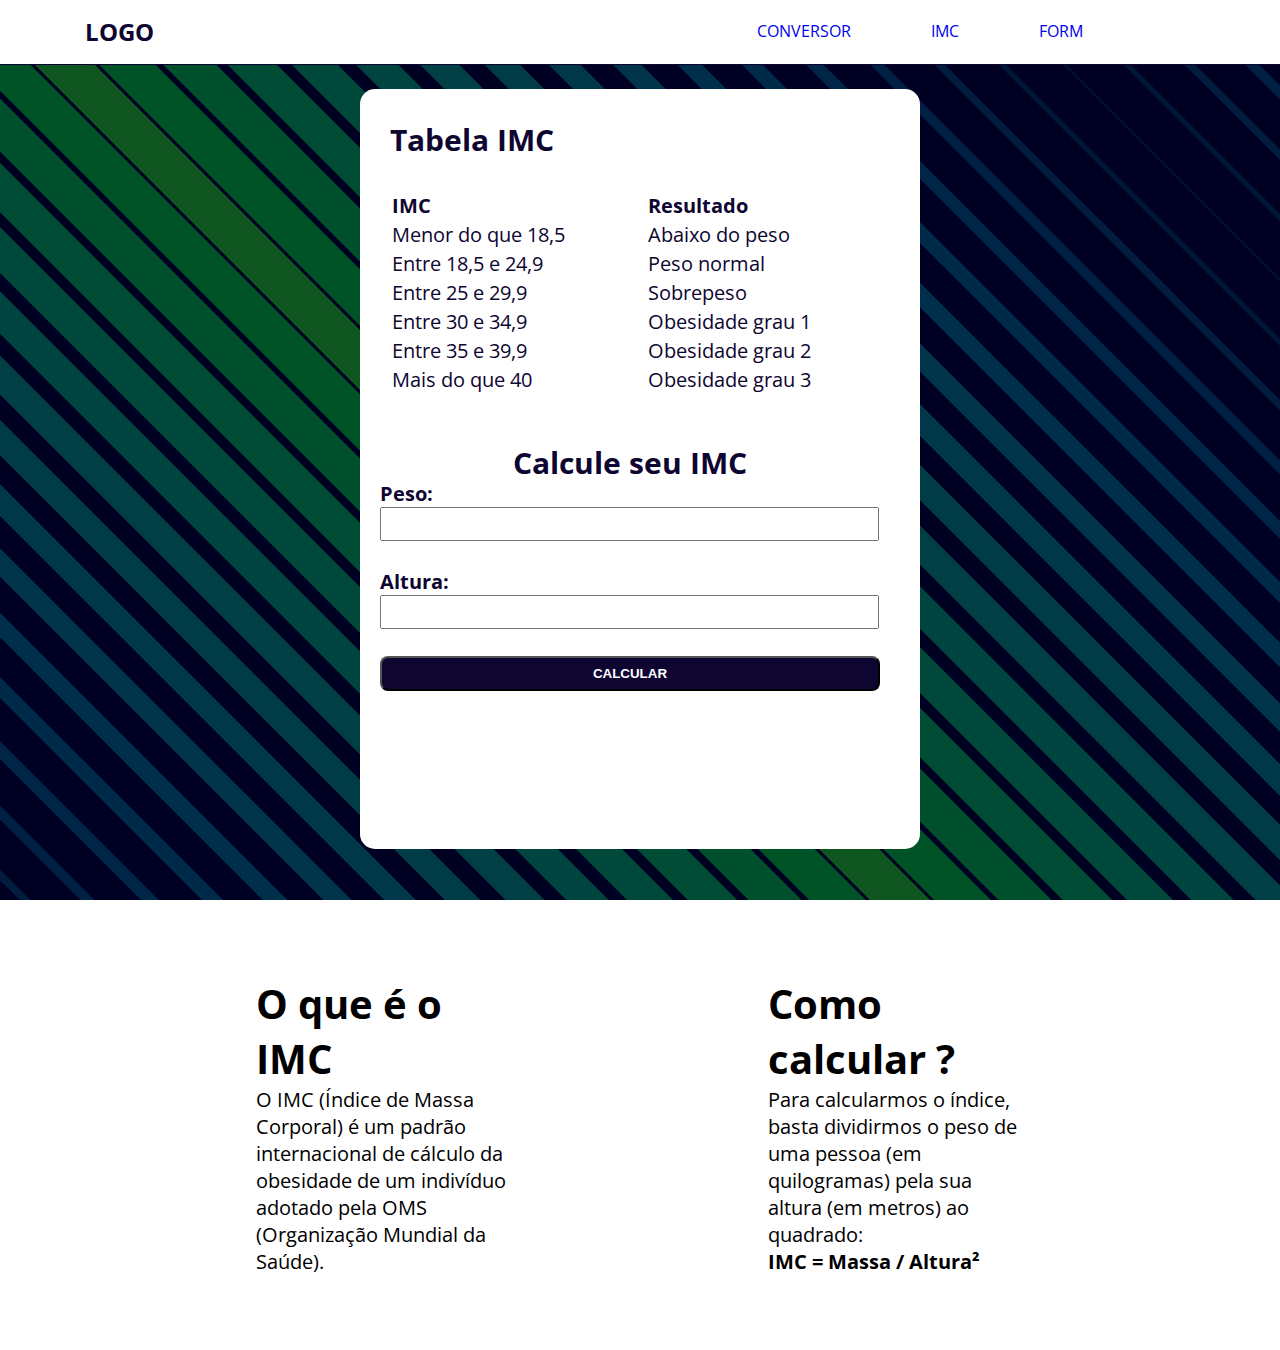
==== First_Site/index.html @ ba45cf61 "commit inicial" ====
<!DOCTYPE html>
<html lang="pt-BR">

<head>
    <meta charset="UTF-8">
    <meta http-equiv="X-UA-Compatible" content="IE=edge">
    <meta name="viewport" content="width=device-width, initial-scale=1.0">
    <link rel="stylesheet" type="text/css" href="assets/css/style.css" media="screen" />
    <link rel="preconnect" href="https://fonts.googleapis.com">
    <link rel="preconnect" href="https://fonts.gstatic.com" crossorigin>
    <link href="https://fonts.googleapis.com/css2?family=Open+Sans:wght@300;700&display=swap" rel="stylesheet">
    <title>Document</title>
</head>

<body>
    <aside class="menu ">
        <section class="main-content menu-content">
            <h1>LOGO</h1>
            <nav>
                <div>
                    <ul>
                        <li><a href="conversor.html">CONVERSOR</a></li>
                        <li><a href="#">IMC</a></li>
                        <li><a href="form.html">FORM</a></li>
                    </ul>
                </div>
            </nav>
        </section>
    </aside>

    <section class="main-bg section">
        <div class="espaço-do-menu"></div>
        <div class="imc-flexcontainer">
            <div class="imc-flexitens">
                <h2>Tabela IMC</h2>
                <table class="table">
                    <thead>
                        <tr>
                            <td><b>IMC</b></td>
                            <td><b>Resultado</b></td>
                        </tr>
                    </thead>
                    <tr>
                        <td>Menor do que 18,5</td>
                        <td>Abaixo do peso</td>
                    </tr>
                    <tr>
                        <td>Entre 18,5 e 24,9</td>
                        <td>Peso normal</td>
                    </tr>
                    <tr>
                        <td>Entre 25 e 29,9</td>
                        <td>Sobrepeso</td>
                    </tr>
                    <tr>
                        <td>Entre 30 e 34,9</td>
                        <td>Obesidade grau 1</td>
                    </tr>
                    <tr>
                        <td>Entre 35 e 39,9</td>
                        <td>Obesidade grau 2</td>
                    </tr>
                    <tr>
                        <td>Mais do que 40</td>
                        <td>Obesidade grau 3</td>
                    </tr>
                </table>
                <br>
                <div class="imc-table-base">
                    <h2 id="titulo-form-imc">Calcule seu IMC</h2>
                    <form class="form">
                        <br>
                        <p><B>Peso:</B></p>
                        <p><input type="text" name="peso" id="peso" required></p>
                        <br>
                        <p><B>Altura:</B></p>
                        <p><input type="text" name="altura" id="altura" required></p>
                        <br>
                        <button class="submit"><b>CALCULAR</b></button>
                    </form>
                </div>
                <div class="resultado"></div>
            </div>
        </div>
    </section>
    <section class="section-2">
        <div class="container-sobre-imc">
            <div class="what-imc">
                <h1>O que é o IMC</h1>
                <p>O IMC (Índice de Massa Corporal) é um padrão internacional de cálculo da obesidade de um
                    indivíduo
                    adotado pela OMS (Organização Mundial da Saúde).</p>
            </div>
            <div class="como-calcular-imc">
                <h1>Como calcular ?</h1>
                <p>Para calcularmos o índice, basta dividirmos o peso de uma pessoa (em quilogramas) pela sua altura
                    (em
                    metros) ao
                    quadrado:</p>
                <p><b>IMC = Massa / Altura²</b></p>
            </div>
        </div>
    </section>

    <script src="assets/js/main.js"></script>
</body>

</html>
---- First_Site/assets/css/style.css ----
:root {
    --main-color: #0e0631;
    --white-color: white;
}

/* font-family: 'Open Sans', sans-serif; */


* {
    margin: 0;
    padding: 0;
}

a {
    text-decoration: none;
}

h1 {
    font-size: 1.5rem;
}

body {
    font-family: 'Open Sans', sans-serif;
}

.menu {
    position: fixed;
    background-color: var(--white-color);
    color: var(--main-color);
    height: 4rem;
    width: 100%;
    border-bottom: 1px solid #0e0631;
    z-index: 1;
}

.menu ul {
    list-style: none;
}



.main-content {
    max-width: 120rem;
    margin: 0 auto;
    padding: 0.3rem;
    height: 3.3rem;
}

.menu-content {
    display: flex;
    align-items: center;
    justify-content: space-between;
    margin-left: 5rem;
    margin-right: 5rem;
}

.menu ul {
    display: flex;
    gap: 3rem;
    margin-right: 6rem;
}

.menu ul li a {
    display: block;
    position: relative;
    padding: 1rem;
}

.menu ul li a::after {
    content: "";
    position: absolute;
    bottom: 0.8rem;
    left: 50%;
    width: 0;
    height: 0.18rem;
    background-color: crimson;
    transition: all 300ms ease-in-out;

}


.menu ul li a:hover::after {
    width: 50%;
    left: 25%;
}

.espaço-do-menu {
    height: 64px;
}

.main-bg {
    background-image: url("../img/vanishing-stripes.svg");
}

.section {
    min-height: 100vh;
}

.imc-flexcontainer {
    display: flex;
    justify-content: center;
    align-items: center;
    min-height: 90vh;
}

.imc-flexitens {
    display: flex;
    flex-direction: column;
    border-radius: 15px;
    background-color: var(--white-color);
    height: 700px;
    width: 500px;
    padding: 30px;
}

.imc-flexitens h2 {
    justify-content: flex-start;
}

.imc-flexitens table {
    position: relative;
    top: 30px;
}

#titulo-form-imc {
    display: flex;
    position: relative;
    top: 0px;
    right: 10px;
    justify-content: center;

}

.imc-flexitens form {
    display: flex;
    position: relative;
    flex-direction: column;
    top: -30px;
    right: 10px;
    justify-content: center;
}

.imc-flexitens input {
    width: 99%;
    height: 30px;
}

.imc-table-base {
    display: flex;
    flex-direction: column;
    position: relative;
    top: 50px;
}

.imc-flexcontainer {
    color: var(--main-color);
    font-size: 20px;
}

.imc-flexitens button {
    position: relative;
    background-color: var(--main-color);
    color: var(--white-color);
    padding: 8px;
    border-radius: 8px;
    top: 0px;
}

.resultado {
    display: flex;
    position: relative;
    top: 50px;
    justify-content: center;
    right: 10px;

}

.resultado p {
    display: flex;
    align-items: center;
    justify-content: center;
    flex-wrap: wrap;
    right: 10px;
    color: rgba(255, 255, 255, 0.966);
    border-radius: 8px;
    width: 400px;
    height: 90px;
}

.good {
    background-color: green;
}

.bad {
    background-color: crimson;
}

.container-sobre-imc {
    font-size: 20px;
    display: flex;
    flex-direction: row;
    justify-content: space-between;
    align-items: center;
    flex-wrap: wrap;
    margin-left: 20%;
    margin-right: 20%;
    height: 50vh;
}

.container-sobre-imc h1 {
    font-size: 40px;
}

.what-imc {
    width: 33.3%;
    justify-content: center;
}

.como-calcular-imc {
    width: 33.3%;
    justify-content: center;
}

.section-2 {
    height: 50vh;
}
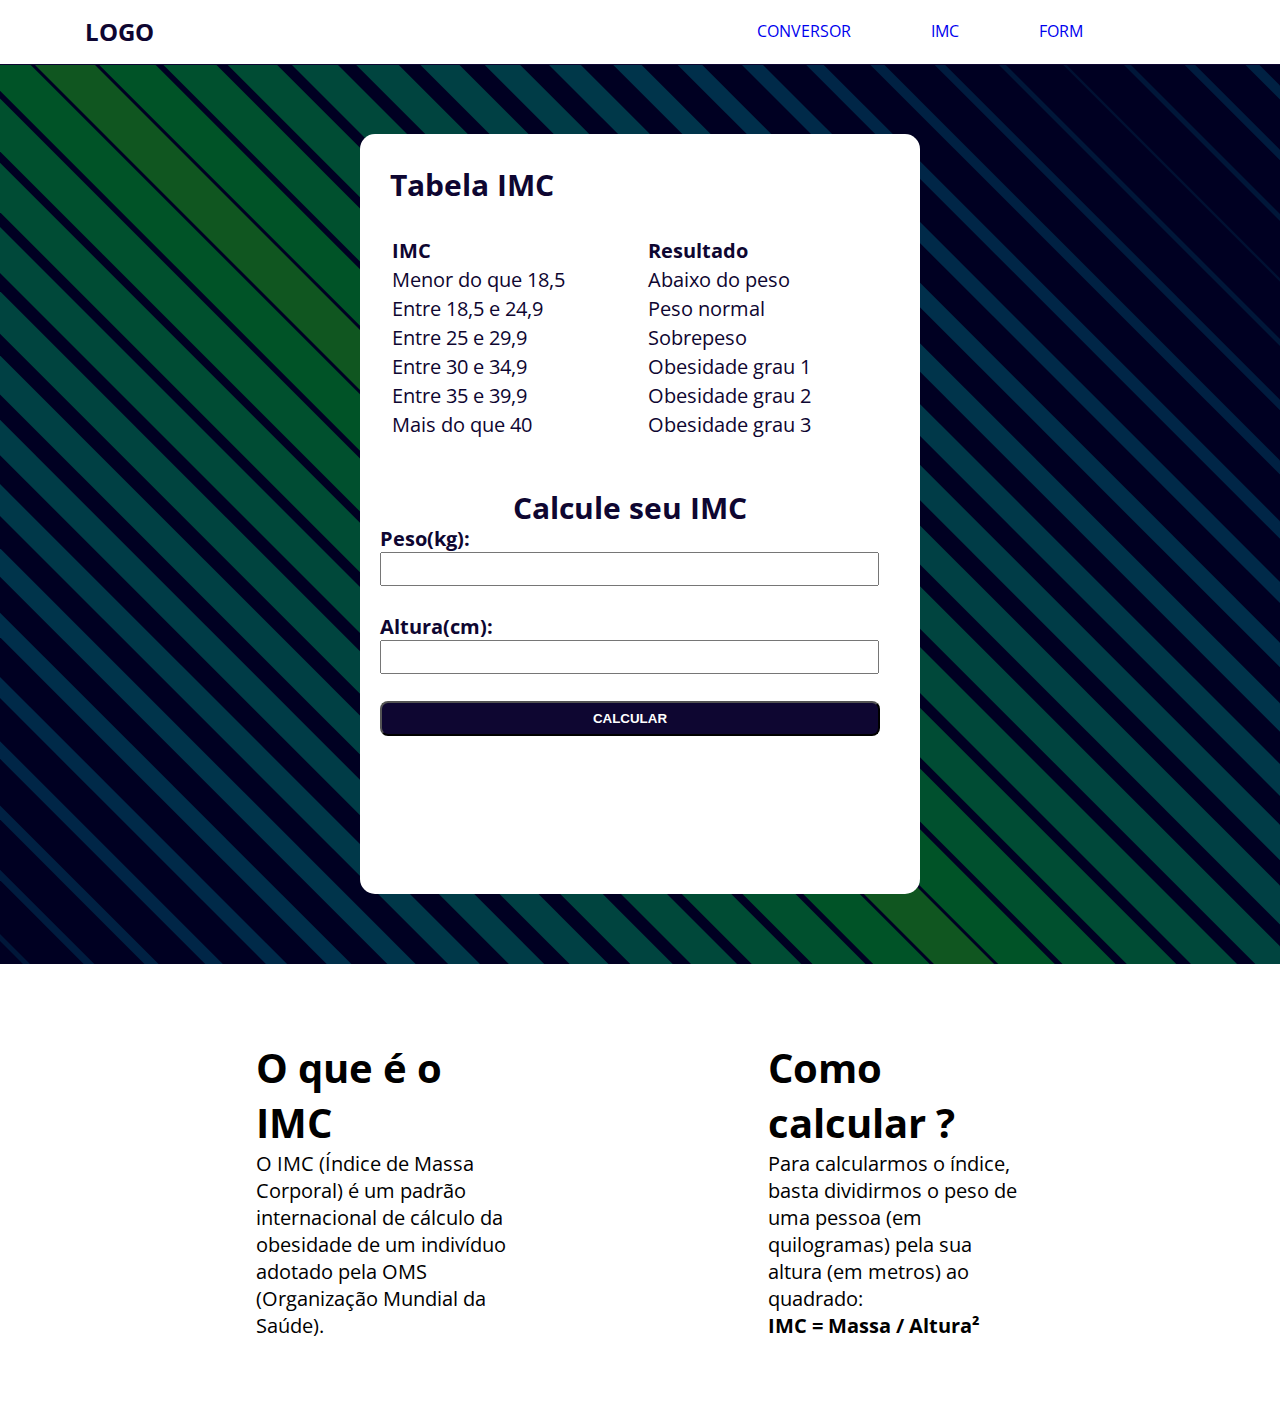
==== commit d9f9bb29: "submodulo removido, correção na calculadora de IMC" ====
--- a/First_Site/index.html
+++ b/First_Site/index.html
@@ -70,10 +70,10 @@
                     <h2 id="titulo-form-imc">Calcule seu IMC</h2>
                     <form class="form">
                         <br>
-                        <p><B>Peso:</B></p>
+                        <p><B>Peso(kg):</B></p>
                         <p><input type="text" name="peso" id="peso" required></p>
                         <br>
-                        <p><B>Altura:</B></p>
+                        <p><B>Altura(cm):</B></p>
                         <p><input type="text" name="altura" id="altura" required></p>
                         <br>
                         <button class="submit"><b>CALCULAR</b></button>
--- a/First_Site/assets/css/style.css
+++ b/First_Site/assets/css/style.css
@@ -100,7 +100,7 @@
     display: flex;
     justify-content: center;
     align-items: center;
-    min-height: 90vh;
+    min-height: 100vh;
 }
 
 .imc-flexitens {
